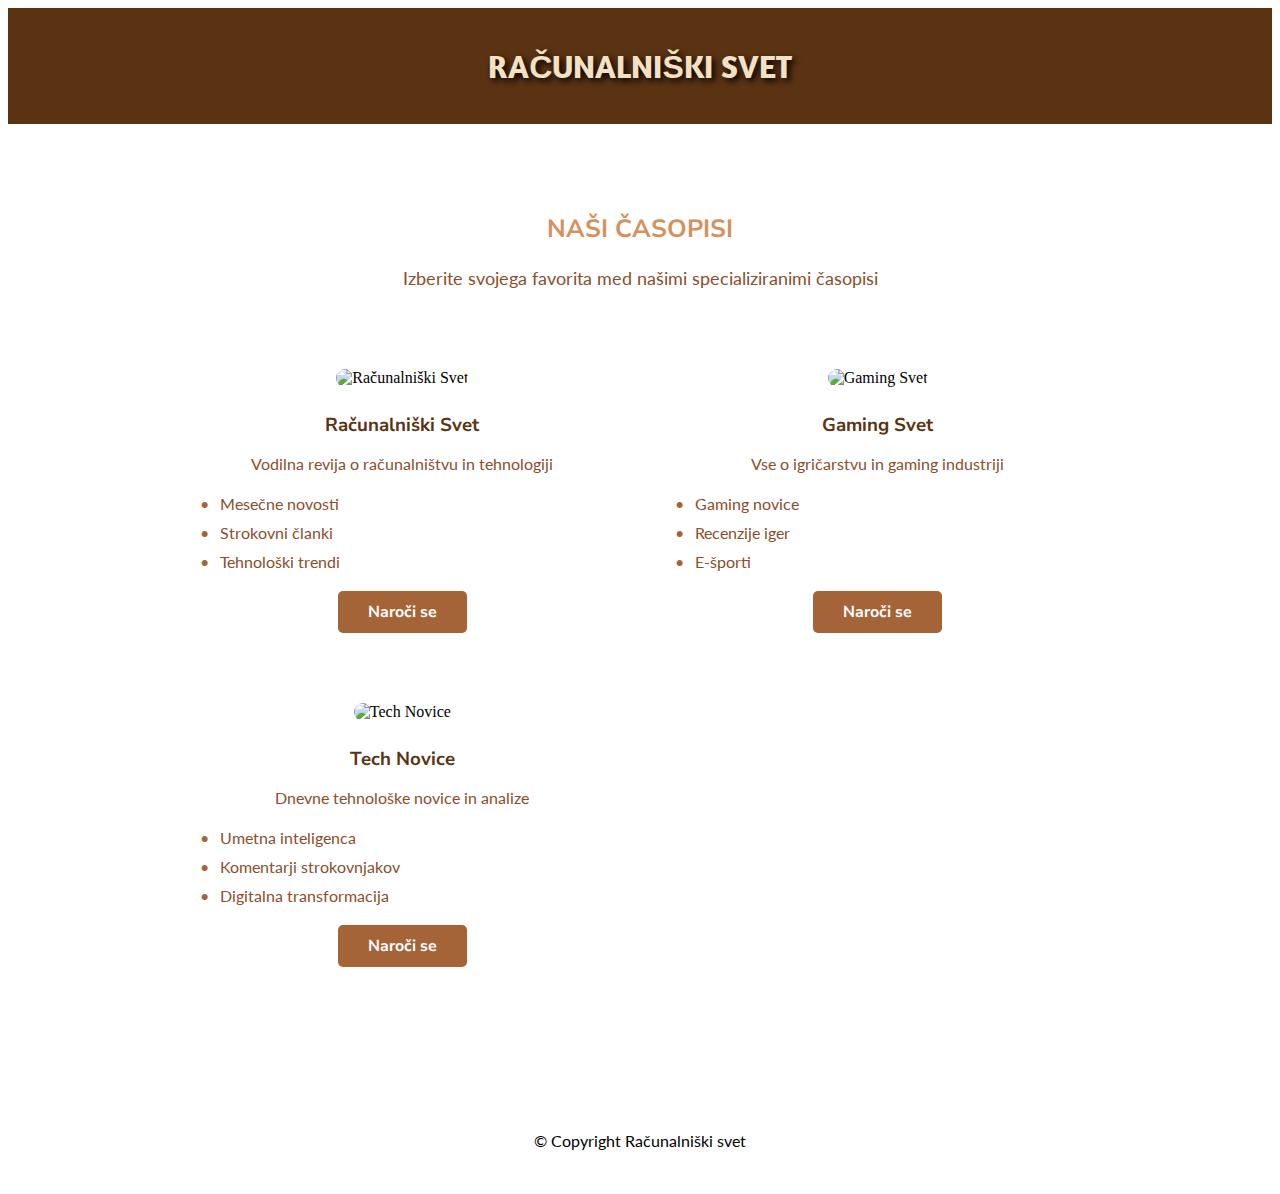
==== index.html @ 75b834de "favico added" ====
<!DOCTYPE html>
<html lang="en">
<head>
    <title>Računalniški Svet - Časopisi</title>
    <link rel="icon" type="image/x-icon" href="img/favico.png">

    <meta charset="UTF-8">
    <meta name="viewport" content="width=device-width, initial-scale=1">
    
    <link href="https://fonts.googleapis.com/css?family=Amaranth:700i" rel="stylesheet">
    <link href="https://fonts.googleapis.com/css2?family=Nunito+Sans:ital,wght@0,400;0,700;1,400&display=swap" rel="stylesheet">
    <link href="https://fonts.googleapis.com/css2?family=Lato:wght@300;400;700&display=swap" rel="stylesheet">
    <link rel="stylesheet" href="css/style.css">
</head>
<body>
    <div class="header">
        <h1>RAČUNALNIŠKI SVET</h1>
    </div>
    
    <div class="container">
        <h2>NAŠI ČASOPISI</h2>
        <p class="para1">Izberite svojega favorita med našimi specializiranimi časopisi</p>

        <div class="magazines-grid">
            <div class="magazine-card">
                <img src="img/magazine1.png" alt="Računalniški Svet">
                <h3>Računalniški Svet</h3>
                <p>Vodilna revija o računalništvu in tehnologiji</p>
                <ul>
                    <li>Mesečne novosti</li>
                    <li>Strokovni članki</li>
                    <li>Tehnološki trendi</li>
                </ul>
                <a href="index-form.html" class="subscribe-btn">Naroči se</a>
            </div>

            <div class="magazine-card">
                <img src="img/magazine2.png" alt="Gaming Svet">
                <h3>Gaming Svet</h3>
                <p>Vse o igričarstvu in gaming industriji</p>
                <ul>
                    <li>Gaming novice</li>
                    <li>Recenzije iger</li>
                    <li>E-športi</li>
                </ul>
                <a href="index-form.html" class="subscribe-btn">Naroči se</a>
            </div>

            <div class="magazine-card">
                <img src="img/magazine3.png" alt="Tech Novice">
                <h3>Tech Novice</h3>
                <p>Dnevne tehnološke novice in analize</p>
                <ul>
                    <li>Umetna inteligenca</li>
                    <li>Komentarji strokovnjakov</li>
                    <li>Digitalna transformacija</li>
                </ul>
                <a href="index-form.html" class="subscribe-btn">Naroči se</a>
            </div>
        </div>
    </div>
    
    <footer class="footer">
        <p>&copy; Copyright Računalniški svet</p>
    </footer>
</body>
</html>
---- css/style.css ----
* {
    box-sizing: border-box;
}

body {
    background: url(../img/bg.png);
    background-repeat: no-repeat;
    background-size: cover;

}

.header
{
	width:100%;
	background-color:#5a3313;
	color:#f7e4d7;
	margin-top:0;
	padding-top:3%;
	padding-bottom:3%;
	font: size 15px;
}

h1 {
    margin: 0;
    text-align: center;
    font-family: 'Amaranth', sans-serif;
    color: #f4e1c3;
    text-shadow: 3px 3px 6px black;
}

.container {
    margin: 5% auto;
    width: 80%;
    background: rgba(255, 255, 255, .6) url(../img/light-toast.png) repeat left top;
    border-radius: 20px;
    padding: 2%;
}

h2 {
    text-align: center;
    font-family: 'Nunito Sans', sans-serif;
    color: #d4915e;
    font-size: 25px;
    margin-top: 0;
}

.para1 {
    text-align: center;
    font-family: 'Lato', sans-serif;
    font-size: 18px;
    color: #8b4d2b;
    margin-bottom: 40px;
}

.magazines-grid {
    display: grid;
    grid-template-columns: repeat(auto-fit, minmax(300px, 1fr));
    gap: 30px;
    padding: 20px;
}

.magazine-card {
    background: rgba(255, 255, 255, 0.9);
    border-radius: 15px;
    padding: 20px;
    text-align: center;
    transition: transform 0.3s ease;
}

.magazine-card:hover {
    transform: translateY(-5px);
}

.magazine-card img {
    width: 100%;
    height: 200px;
    object-fit: cover;
    border-radius: 10px;
    margin-bottom: 15px;
}

.magazine-card h3 {
    font-family: 'Nunito Sans', sans-serif;
    color: #5a3313;
    margin: 10px 0;
}

.magazine-card p {
    font-family: 'Lato', sans-serif;
    color: #8b4d2b;
}

.magazine-card ul {
    list-style: none;
    padding: 0;
    margin: 15px 0;
    text-align: left;
}

.magazine-card ul li {
    font-family: 'Lato', sans-serif;
    color: #8b4d2b;
    padding: 5px 0;
    padding-left: 20px;
    position: relative;
}

.magazine-card ul li:before {
    content: "•";
    color: #a56438;
    position: absolute;
    left: 0;
}

.subscribe-btn {
    display: inline-block;
    padding: 10px 30px;
    background-color: #a56438;
    color: #fff;
    text-decoration: none;
    border-radius: 5px;
    font-family: 'Nunito Sans', sans-serif;
    font-weight: bold;
    transition: background-color 0.3s ease;
}

.subscribe-btn:hover {
    background-color: #ab4c0d;
}

.footer {
    text-align: center;
    padding: 20px 0;
    font-family: 'Lato', sans-serif;
    color: black;
}

@media (max-width: 768px) {
    .container {
        width: 95%;
    }
    
    .magazines-grid {
        grid-template-columns: 1fr;
    }
}
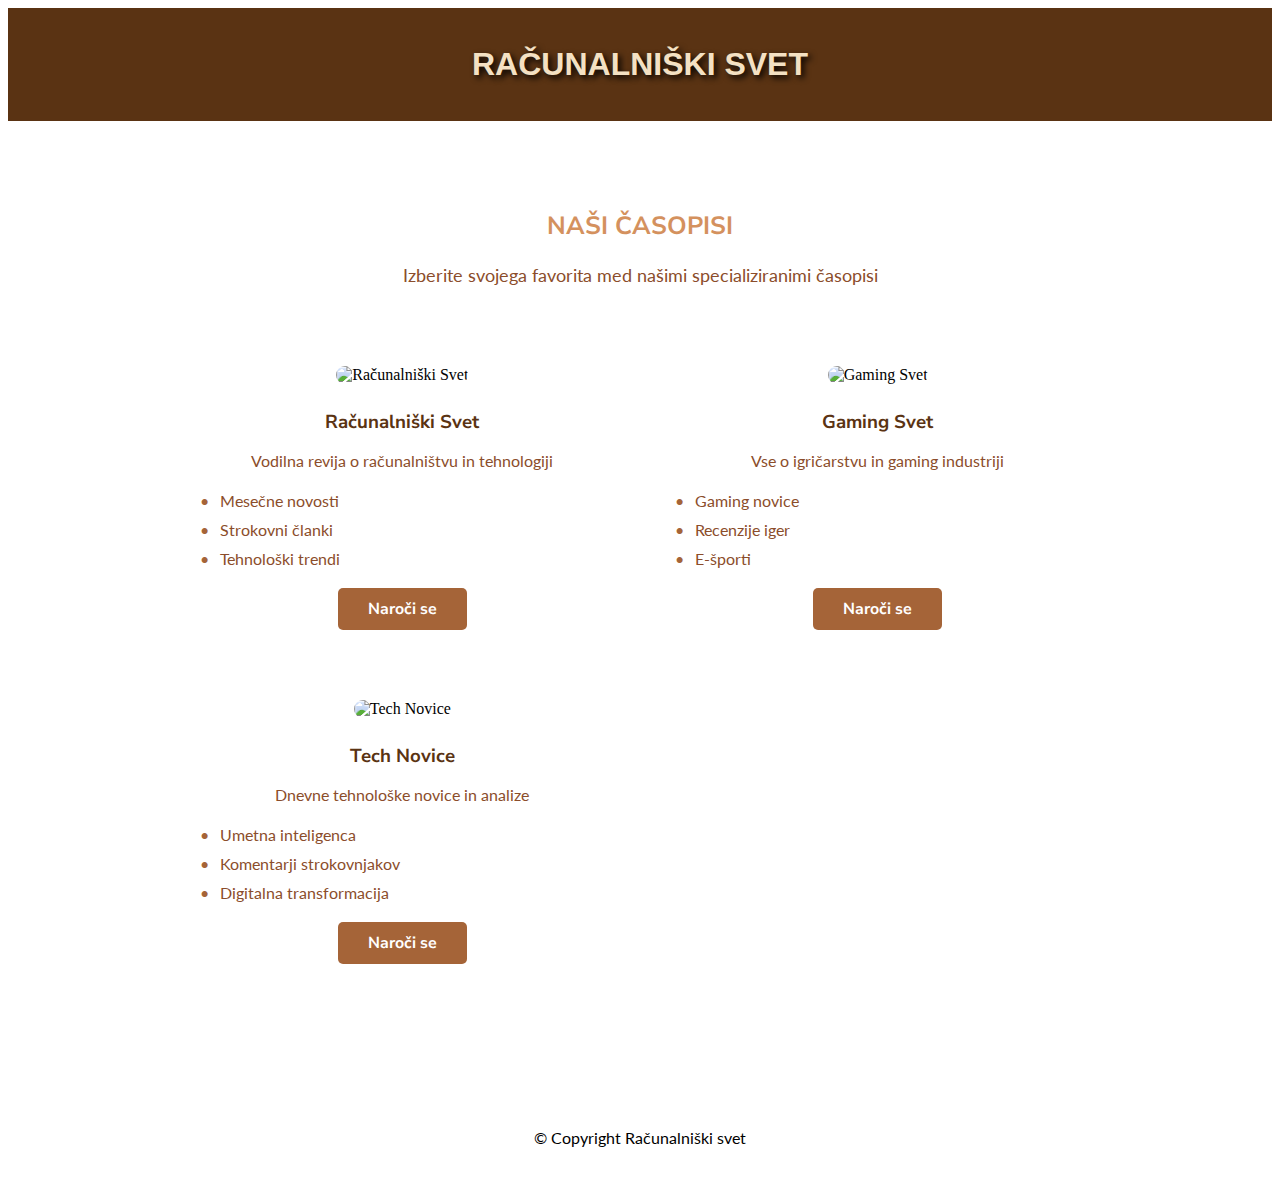
==== commit b93ae6e3: "aded automatic zip code and city, better css optimisation" ====
--- a/index.html
+++ b/index.html
@@ -7,7 +7,7 @@
     <meta charset="UTF-8">
     <meta name="viewport" content="width=device-width, initial-scale=1">
     
-    <link href="https://fonts.googleapis.com/css?family=Amaranth:700i" rel="stylesheet">
+
     <link href="https://fonts.googleapis.com/css2?family=Nunito+Sans:ital,wght@0,400;0,700;1,400&display=swap" rel="stylesheet">
     <link href="https://fonts.googleapis.com/css2?family=Lato:wght@300;400;700&display=swap" rel="stylesheet">
     <link rel="stylesheet" href="css/style.css">
--- a/css/style.css
+++ b/css/style.css
@@ -23,7 +23,7 @@
 h1 {
     margin: 0;
     text-align: center;
-    font-family: 'Amaranth', sans-serif;
+    font-family: 'Calibri', sans-serif;
     color: #f4e1c3;
     text-shadow: 3px 3px 6px black;
 }
